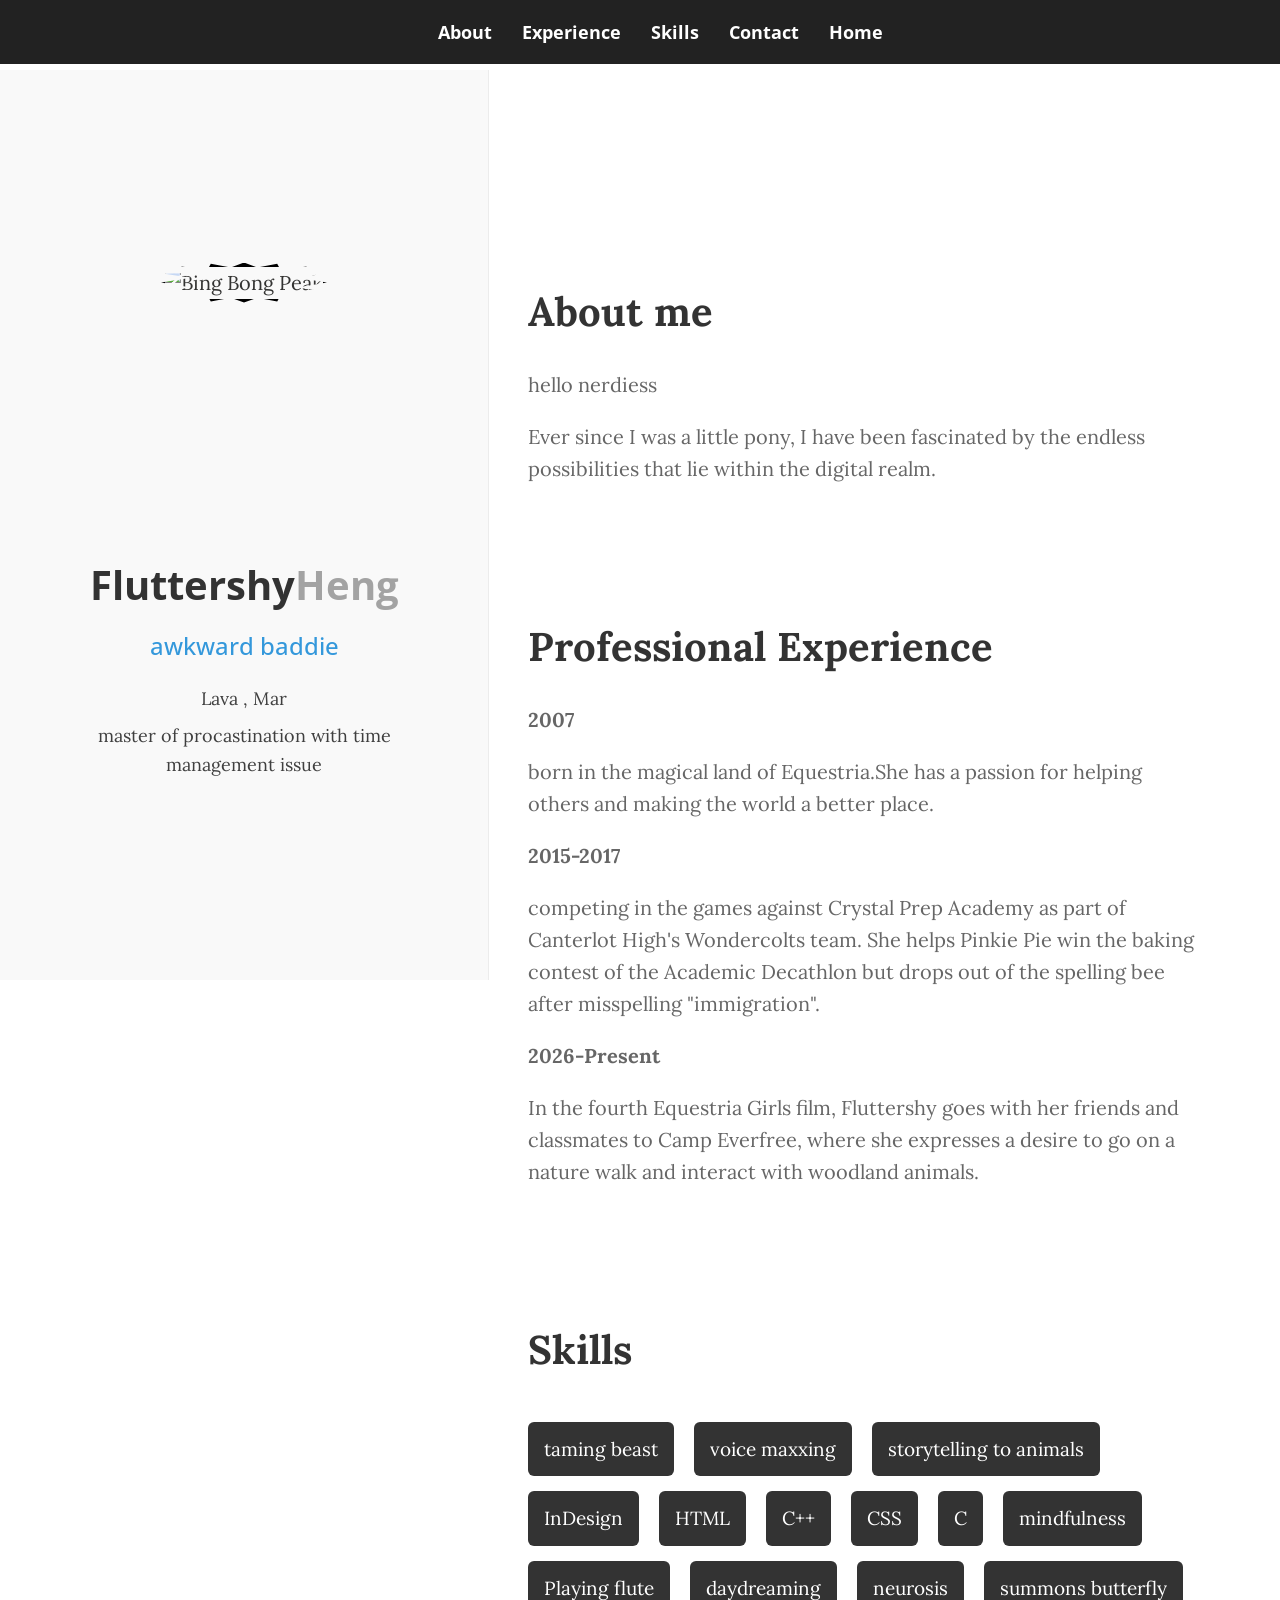
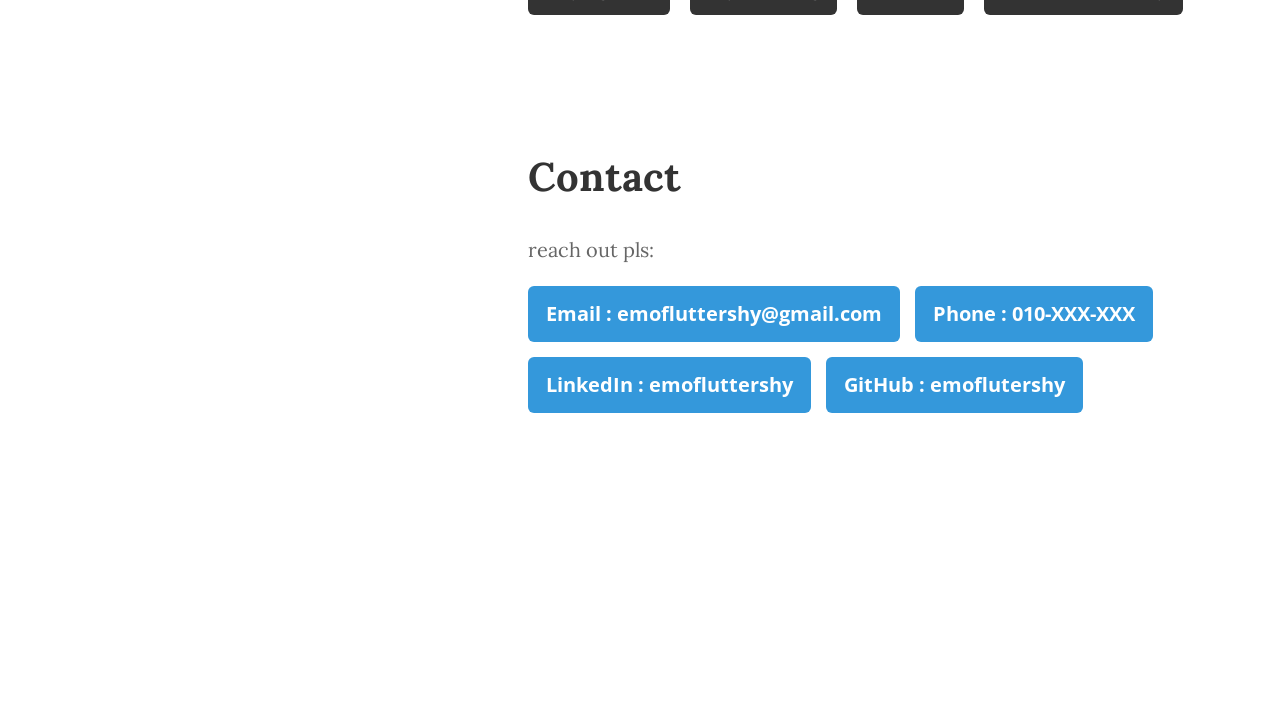
==== cynthia_resume.html @ ed0a9e79 "Add files via upload" ====
<!DOCTYPE html>
<html lang="en">
<head>
	<meta charset="UTF-8">
	<meta name="viewport" content="width=device-width, initial-scale=1.0">
	<title>May Resume</title>

	<link rel="stylesheet" href="https://public.codepenassets.com/css/normalize-5.0.0.min.css">
	<link rel="stylesheet" href="cynthia_resume.css">
	<link href="https://fonts.googleapis.com/css?family=Lora:400,700,400italic|Open+Sans:300,400,500,700|Shadows+Into+Light" rel="stylesheet" type="text/css">
</head>
<body>

	<nav class="site-nav">
		<a href="#about">About</a>
		<a href="#experience">Experience</a>
		<a href="#skills">Skills</a>
		<a href="#contact">Contact</a>
		<a href="index.html">Home</a>
	</nav>

	<div class="resume-layout">
		<aside class="resume-sidebar">
			<div class="profile-card">
				<div class="profile-photo-frame">
  					<img src="https://i.pinimg.com/736x/d6/66/9e/d6669e80bb26d9d4d68394ea8c6f9047.jpg" alt="Bing Bong Peak">
				</div>

				<div class="profile-info">
					<h1>Fluttershy<em>Heng</em></h1>
					<h2>awkward baddie </h2>
					<p>Lava , Mar</p>
					<p>master of procastination with time management issue</p>
				</div>
			</div>
		</aside>

		<main class="resume-content">
			<div class="content-container">
				<section id="about">
					<h1>About me</h1>
					<p></p>
					<p>hello nerdiess</p>
					<p>Ever since I was a little pony, I have been fascinated by the endless possibilities that lie within the digital realm.</p>
				</section>

				<section id="experience">
					<h1>Professional Experience</h1>
					<p><strong>2007</strong></p>
					<p>born in the magical land of Equestria.She has a passion for helping others and making the world a better place.</p>

					<p><strong>2015-2017</strong></p>
					<p> competing in the games against Crystal Prep Academy as part of Canterlot High's Wondercolts team. She helps Pinkie Pie win the baking contest of the Academic Decathlon but drops out of the spelling bee after misspelling "immigration". </p>
					<p><strong>2026-Present</strong></p>
					<p>In the fourth Equestria Girls film, Fluttershy goes with her friends and classmates to Camp Everfree, where she expresses a desire to go on a nature walk and interact with woodland animals.</p>
				</section>

				<section id="skills">
					<h1>Skills</h1>
					<ul class="skills-list">
						<li>taming beast</li>
						<li>voice maxxing</li>
						<li>storytelling to animals</li>
						<li>InDesign</li>
						<li>HTML</li>
						<li>C++</li>
						<li>CSS</li>
						<li>C</li>
						<li>mindfulness</li>
						<li>Playing flute</li>
						<li>daydreaming</li>
						<li>neurosis</li>
						<li>summons butterfly</li>
					</ul>
				</section>

				<section id="contact">
					<h1>Contact</h1>
					<p>reach out pls:</p>

					<div class="contact-list">
						<a href="fluttershyturnemo@gmail.com">Email : emofluttershy@gmail.com</a>
						<a>Phone : 010-XXX-XXX</a>
						<a href="https://www.linkedin.com" target="_blank" rel="noopener noreferrer">LinkedIn : emofluttershy</a>
						<a href="https://github.com" target="_blank" rel="noopener noreferrer">GitHub : emoflutershy </a>
					</div>
				</section>
			</div>
		</main>
	</div>

</body>
</html>
---- cynthia_resume.css ----
html {
	scroll-behavior: smooth;
	scroll-padding-top: 30vh;
	font-size: 110%;
}

body {
	margin: 0;
	padding-top: 70px;
	background: #fff;
	color: #333332;
	font-family: Lora, serif;
	font-size: 20px;
	line-height: 1.6;
}

/* TYPO */
h1, h2 {
	margin-top: 0;
}

h1 {
	color: rgba(0, 0, 0, 0.8);
}

/* NAV */
.site-nav {
	position: fixed;
	top: 0;
	left: 0;
	width: 100%;
	z-index: 1000;

	display: flex;
	justify-content: center;
	gap: 30px;
	padding: 18px 20px;

	background: #222;
}

.site-nav a {
	color: #fff;
	text-decoration: none;
	font-family: "Open Sans", sans-serif;
	font-size: 1rem;
	font-weight: 700;
	transition: 0.2s ease;
}

.site-nav a:hover {
	color: #3498db;
}

/* MAIN LAYOUT */
.resume-layout {
	display: flex;
	min-height: calc(100vh - 70px);
}

.resume-sidebar {
	position: fixed;
	top: 70px;
	left: 0;
	width: 35%;
	height: calc(100vh - 70px);
	padding: 40px 20px;

	display: flex;
	align-items: center;
	justify-content: center;

	background-color: rgba(0, 0, 0, 0.025);
	border-right: 1px solid rgba(0, 0, 0, 0.05);
}

.resume-content {
	margin-left: 35%;
	width: 65%;
}

/* PROFILE */
.profile-card {
	max-width: 420px;
	text-align: center;
}

.profile-photo-frame {
	width: 260px;
	height: 260px;
	margin: 0 auto 30px;
}

.profile-photo-frame img {
	width: 100%;
	height: 100%;
	object-fit: cover;
	border: 4px solid #000;
	clip-path: polygon(
		50% 0%,
		58% 12%, 70% 3%, 72% 18%,
		88% 10%, 80% 25%, 98% 28%,
		82% 38%, 100% 50%, 82% 62%,
		98% 72%, 80% 75%, 88% 90%,
		72% 82%, 70% 97%, 58% 88%,
		50% 100%, 42% 88%, 30% 97%,
		28% 82%, 12% 90%, 20% 75%,
		2% 72%, 18% 62%, 0% 50%,
		18% 38%, 2% 28%, 20% 25%,
		12% 10%, 28% 18%, 30% 3%,
		42% 12%
	);
}

.profile-info {
	width: 90%;
	margin: 0 auto;
}

.profile-card h1 {
	margin-bottom: 10px;
	font-family: "Open Sans", sans-serif;
	font-size: 2em;
}

.profile-card h1 em {
	color: rgba(0, 0, 0, 0.35);
	font-style: normal;
	font-weight: 700;
}

.profile-card h2 {
	margin-bottom: 20px;
	color: #3498db;
	font-family: "Open Sans", sans-serif;
	font-size: 1.2em;
	font-weight: 500;
}

.profile-card p {
	margin: 0 0 8px;
	color: rgba(0, 0, 0, 0.75);
	font-size: 0.9em;
	line-height: 1.6;
}

/* CONTENT */
.content-container {
	max-width: 1050px;
	margin: 0 auto;
	padding: 4em;
	padding-bottom: 20vh; /* extra scroll space */
}

.content-container section {
	margin: 130px auto;
}

.content-container h1 {
	margin-bottom: 25px;
	font-size: 2em;
}

.content-container p {
	margin-bottom: 18px;
	color: rgba(0, 0, 0, 0.6);
}

.content-container p em {
	color: rgba(0, 0, 0, 1);
	font-style: normal;
}

/* SKILLS */
.skills-list {
	max-width: 700px;
	margin-top: 0;
	padding: 0;
	list-style: none;
}

.skills-list li {
	display: inline-block;
	margin: 15px 15px 0 0;
	padding: 12px 16px;
	border-radius: 6px;

	background: rgba(0, 0, 0, 0.8);
	color: #fff;
	font-size: 0.95em;
	transition: 0.2s ease;
}

.skills-list li:hover {
	background: #3498db;
}

/* CONTACT */
.contact-list {
	display: flex;
	flex-wrap: wrap;
	gap: 15px;
	margin-top: 20px;
}

.contact-list a {
	display: inline-block;
	padding: 12px 18px;
	border-radius: 6px;

	background: #3498db;
	color: #fff;
	text-decoration: none;
	font-family: "Open Sans", sans-serif;
	font-weight: 700;
	transition: 0.2s ease;
}

.contact-list a:hover {
	background: #222;
}
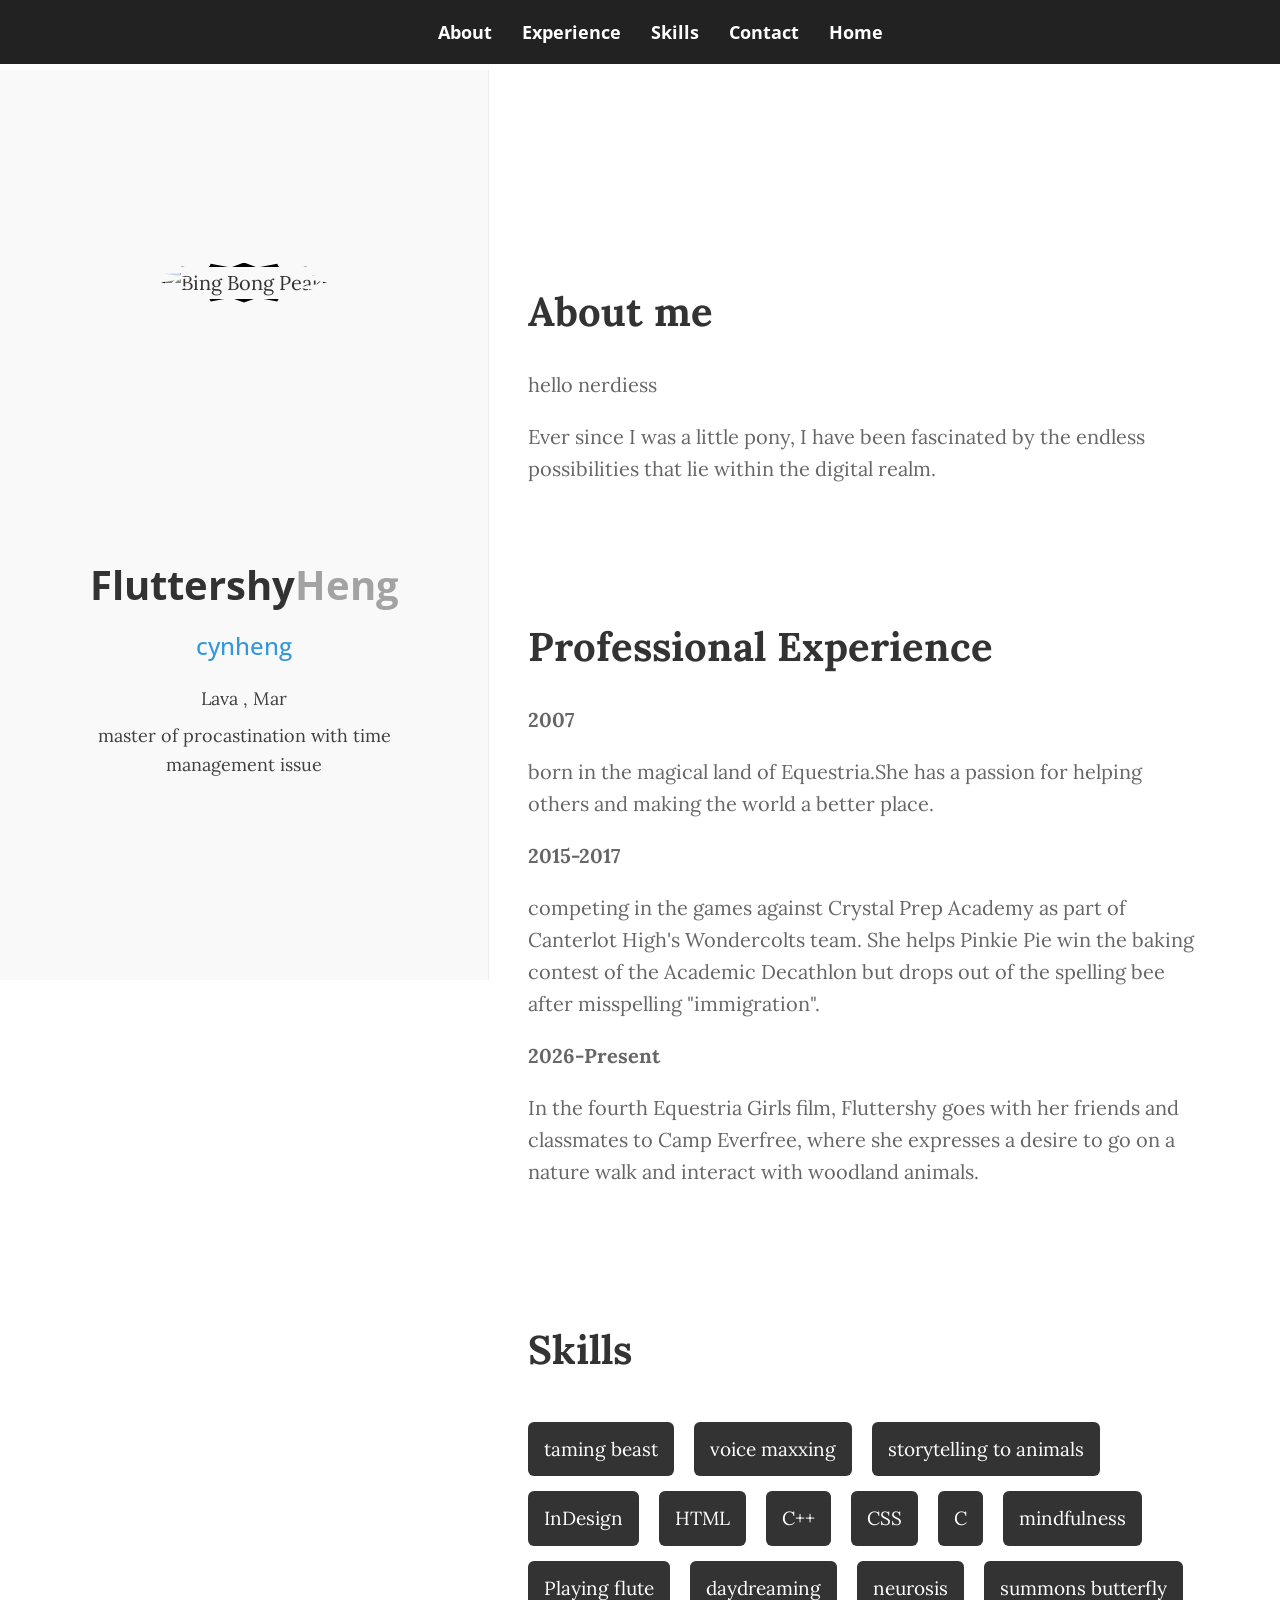
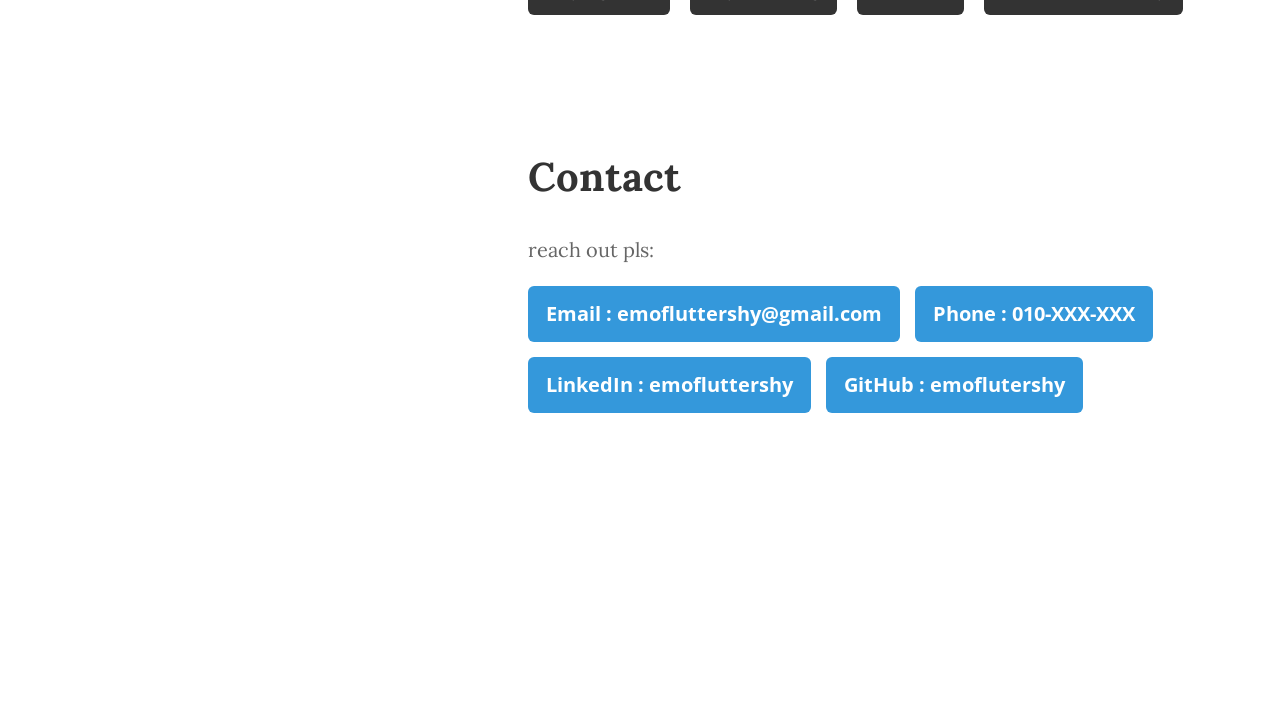
==== commit 682b26b6: "bro i forgot we supposed to add our intra IDs" ====
--- a/cynthia_resume.html
+++ b/cynthia_resume.html
@@ -28,7 +28,7 @@
 
 				<div class="profile-info">
 					<h1>Fluttershy<em>Heng</em></h1>
-					<h2>awkward baddie </h2>
+					<h2>cynheng </h2>
 					<p>Lava , Mar</p>
 					<p>master of procastination with time management issue</p>
 				</div>
